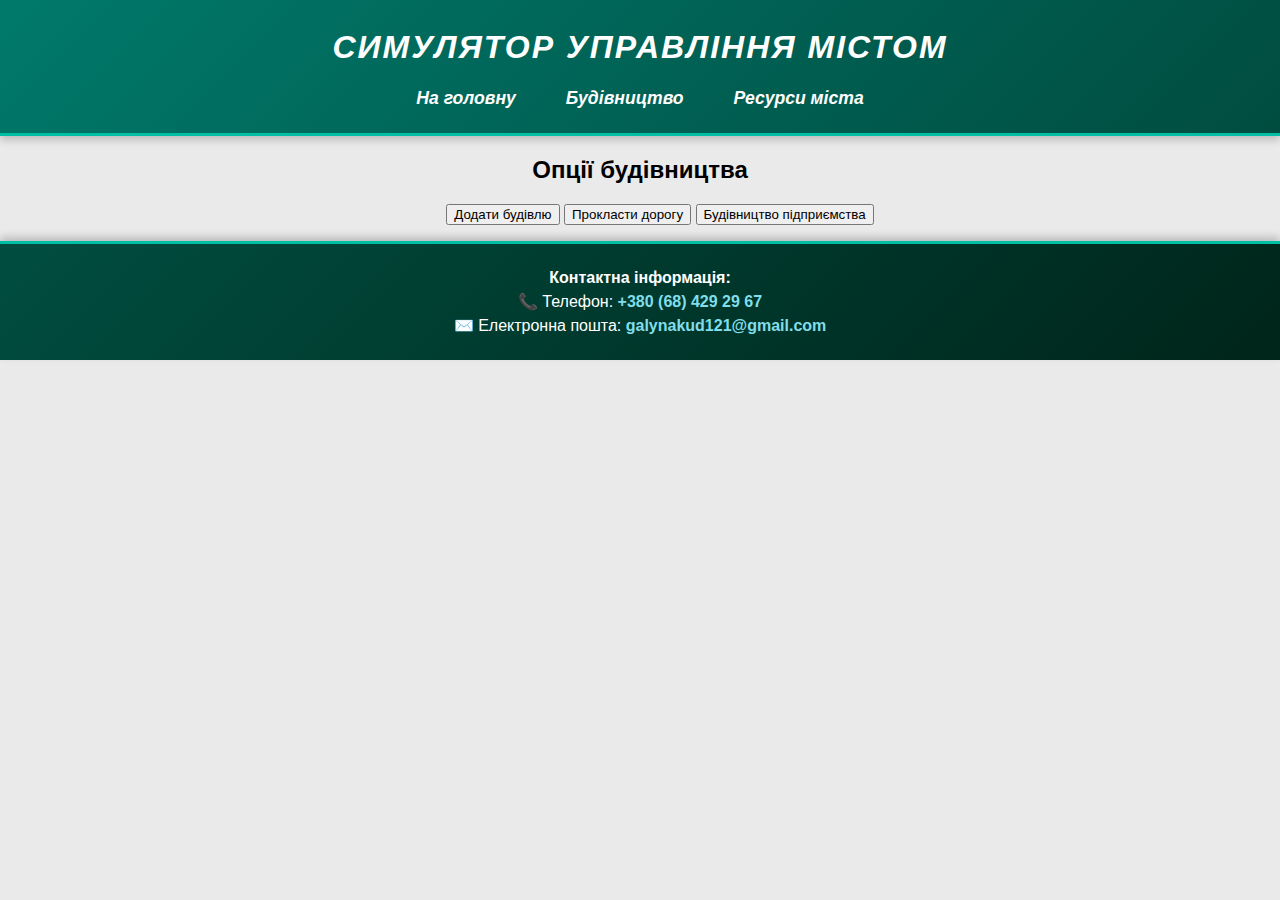
==== construction.html @ bf06ddf5 "Add files via upload" ====
<!DOCTYPE html>
<html lang="uk">
<head>
    <meta charset="UTF-8">
    <meta name="viewport" content="width=device-width, initial-scale=1.0">
    <title>Будівництво - Симулятор міста</title>
    <link rel="stylesheet" href="styles.css">
</head>
<body>

    <header>
        <h1><em>Симулятор управління містом</em></h1>
        <nav>
            <ul>
                <li><em><a href="index.html">На головну</a></em></li>
                <li><em><a href="construction.html">Будівництво</a></em></li>
                <li><em><a href="resources.html">Ресурси міста</a></em></li>
            </ul>
        </nav>
    </header>

    <main>
        <section>
            <h2>Опції будівництва</h2>
            <ul>
                <button>Додати будівлю</button>
                <button>Прокласти дорогу</button>
                <button>Будівництво підприємства</button>
            </ul>
        </section>
    </main>

    <footer>
        <div class="contact-info">
            <p><strong>Контактна інформація:</strong></p>
            <p>📞 Телефон: <a href="tel:+380684292967">+380 (68) 429 29 67</a></p>
            <p>✉️ Електронна пошта: <a href="mailto:galynakud121@gmail.com">galynakud121@gmail.com</a></p>
        </div>
    </footer>  

</body>
</html>
---- styles.css ----
/* Основні стилі */
body {
    font-family: "Trebuchet MS", sans-serif;
    text-align: center;
    background: #eaeaea;
    margin: 0;
    padding: 0;
}


     /* хедер */
header {
    background: linear-gradient(135deg, #00796b, #004d40);
    color: white;
    padding: 0.5rem;
    text-align: center;
    box-shadow: 0 4px 8px rgba(0, 0, 0, 0.2);
    border-bottom: 3px solid #00bfa5;
    }

h1 {
    font-family: 'Raleway', sans-serif;
    font-size: 2rem;
    font-weight: bold;
    text-transform: uppercase;
    letter-spacing: 2px;
}

nav ul {
    list-style: none;
    padding: 0;
    display: flex;
    justify-content: center;
    gap: 20px;
}
    
    nav ul li {
        display: inline;
    }
    
    nav ul li a {
        color: white;
        text-decoration: none;
        font-weight: bold;
        font-size: 1.1rem;
        padding: 10px 15px;
        border-radius: 8px;
        transition: background 0.3s ease;
    }

    nav ul li a:hover {
        background: rgba(255, 255, 255, 0.2);
    }


    .city-grid {
        display: grid;
        grid-template-columns: repeat(5, 100px);
        gap: 8px;
        margin: 20px auto;
        padding: 15px;
        background: #e0e0e0;
        width: fit-content;
        border-radius: 12px;
        box-shadow: 4px 4px 12px rgba(0, 0, 0, 0.2);
    }

    .city-style {
        display: flex;
        align-items: center;
        justify-content: center;
        background: linear-gradient(135deg, #4cc5b7, #004d40);
        color: rgb(29, 27, 27);
        padding: 20px;
        border-radius: 12px;
        box-shadow: 0 5px 15px rgba(0, 0, 0, 0.2);
        margin: 20px auto;
        max-width: 700px;
        text-align: left;
    }
    

.city-grid div {
    width: 90px;
    height: 90px;
    display: flex;
    align-items: center;
    justify-content: center;
    font-size: 80px;
    border-radius: 10px;
}

.building {
    background: #c48e73;
    border: 3px solid #a5284f;
}

.factory {
    background: #4e4c4c;
    border: 3px solid #9d828a;
}

.road {
    background: #b2b1b1;
    border: 2px dashed #4e4e4e;
}

.park {
    background: #7dcc7d;
    border: 2px solid #468d46;
}


.info-section {
    display: flex;
    align-items: center;
    background: #f9f9f9;
    padding: 20px;
    border-radius: 12px;
    box-shadow: 0 5px 15px rgba(0, 0, 0, 0.1);
    margin: 20px auto;
    max-width: 700px;
    text-align: left;
}

.alt-style {
    background: linear-gradient(135deg, #00796b, #004d40);
    color: white;
}

.town {
    font-size: 3rem;
    margin-right: 20px; 
}
.icon {
    font-size: 3rem;
    margin-right: 20px;
}

.text-content h2 {
    font-size: 1.8rem;
    margin-bottom: 10px;
}

.text-content p {
    font-size: 1.1rem;
    
}

.btn {
    display: inline-block;
    margin-top: 10px;
    padding: 12px 20px;
    background: white;
    color: #00796b;
    text-decoration: none;
    font-size: 1.2rem;
    font-weight: bold;
    border-radius: 8px;
    transition: background 0.3s ease, color 0.3s ease;
}

.btn:hover {
    background: #00bfa5;
    color: white;
}

@media (max-width: 768px) {
    .nav-menu {
        display: flex;
        flex-direction: column;
        text-align: center;
        gap: 10px;
    }

    .city-grid {
        grid-template-columns: repeat(3, 90px);
    }

    .info-section {
        flex-direction: column;
        text-align: center;
        padding: 15px;
    }

    .icon {
        margin-bottom: 10px;
    }
}

@media (max-width: 480px) {
    .city-grid {
        grid-template-columns: repeat(2, 90px);
    }

    .text-content h2 {
        font-size: 1.5rem;
    }

    .text-content p {
        font-size: 1rem;
    }

    img {
        max-width: 100%;
        height: auto;
    }
}

footer {
    background: linear-gradient(135deg, #004d40, #00251a);
    color: white;
    padding: 20px;
    text-align: center;
    font-size: 1rem;
    box-shadow: 0 -4px 8px rgba(0, 0, 0, 0.2);
    border-top: 3px solid #00bfa5;
}

    .contact-info p {
        margin: 5px 0;
    }

    .contact-info a {
        color: #80deea;
        text-decoration: none;
        font-weight: bold;
        transition: color 0.3s ease;
    }

    .contact-info a:hover {
        color: #00bfa5;
        text-decoration: underline;
    }
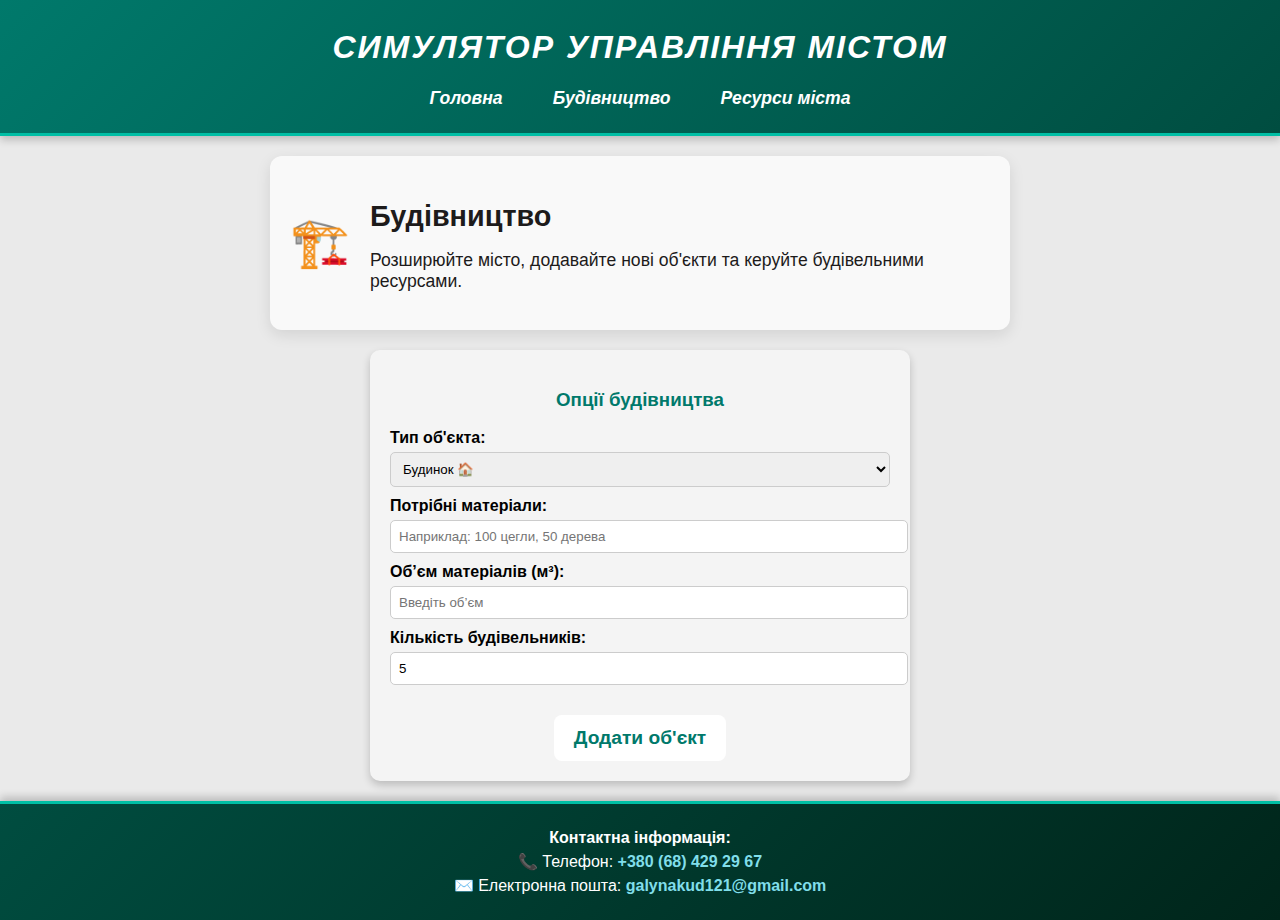
==== commit dbd1d647: "Add files via upload" ====
--- a/construction.html
+++ b/construction.html
@@ -4,29 +4,53 @@
     <meta charset="UTF-8">
     <meta name="viewport" content="width=device-width, initial-scale=1.0">
     <title>Будівництво - Симулятор міста</title>
-    <link rel="stylesheet" href="styles.css">
+    <link rel="stylesheet" href="styles.css"> 
 </head>
 <body>
 
     <header>
         <h1><em>Симулятор управління містом</em></h1>
         <nav>
-            <ul>
-                <li><em><a href="index.html">На головну</a></em></li>
+            <ul class="nav-menu">
+                <li><em><a href="index.html">Головна</a></em></li>
                 <li><em><a href="construction.html">Будівництво</a></em></li>
                 <li><em><a href="resources.html">Ресурси міста</a></em></li>
             </ul>
-        </nav>
+        </nav> 
     </header>
 
     <main>
-        <section>
-            <h2>Опції будівництва</h2>
-            <ul>
-                <button>Додати будівлю</button>
-                <button>Прокласти дорогу</button>
-                <button>Будівництво підприємства</button>
-            </ul>
+        <section id="construction" class="info-section city-style">
+            <div class="icon">🏗️</div>
+            <div class="text-content">
+                <h2>Будівництво</h2>
+                <p>Розширюйте місто, додавайте нові об'єкти та керуйте будівельними ресурсами.</p>
+            </div>
+        </section>
+
+        <section class="construction-controls">
+            <h3>Опції будівництва</h3>
+            <form id="construction-form">
+                <label for="object-type">Тип об'єкта:</label>
+                <select id="object-type">
+                    <option value="building">Будинок 🏠</option>
+                    <option value="factory">Фабрика 🏭</option>
+                    <option value="park">Готель 🏨</option>
+                    <option value="road">Дорога 🛣️</option>
+                </select>
+                
+                <label for="materials">Потрібні матеріали:</label>
+                <input type="text" id="materials" placeholder="Наприклад: 100 цегли, 50 дерева">
+
+                <label for="materials-volume">Об’єм матеріалів (м³):</label>
+                <input type="number" id="materials-volume" min="1" placeholder="Введіть об’єм">
+                
+                <label for="workers">Кількість будівельників:</label>
+                <input type="number" id="workers" min="1" max="100" value="5">
+                <div class="button-container">
+                <a href="resources.html" class="btn2">Додати об'єкт</a>
+                </div>
+            </form>
         </section>
     </main>
 
@@ -36,7 +60,8 @@
             <p>📞 Телефон: <a href="tel:+380684292967">+380 (68) 429 29 67</a></p>
             <p>✉️ Електронна пошта: <a href="mailto:galynakud121@gmail.com">galynakud121@gmail.com</a></p>
         </div>
-    </footer>  
+    </footer>
+
 
 </body>
 </html>
--- a/styles.css
+++ b/styles.css
@@ -6,7 +6,6 @@
     margin: 0;
     padding: 0;
 }
-
 
      /* хедер */
 header {
@@ -63,6 +62,7 @@
         width: fit-content;
         border-radius: 12px;
         box-shadow: 4px 4px 12px rgba(0, 0, 0, 0.2);
+        
     }
 
     .city-style {
@@ -128,6 +128,42 @@
     color: white;
 }
 
+/* Форма будівництва */
+.construction-controls {
+    background: #f4f4f4;
+    padding: 20px;
+    border-radius: 10px;
+    box-shadow: 0 4px 8px rgba(0, 0, 0, 0.2);
+    max-width: 500px;
+    margin: 20px auto;
+    text-align: left;
+}
+
+.construction-controls h3 {
+    text-align: center;
+    color: #00796b;
+}
+
+.construction-controls label {
+    display: block;
+    margin-top: 10px;
+    font-weight: bold;
+}
+
+.construction-controls input, select {
+    width: 100%;
+    padding: 8px;
+    margin-top: 5px;
+    border-radius: 5px;
+    border: 1px solid #ccc;
+}
+
+.construction-controls .btn {
+    display: block;
+    width: 100%;
+    margin-top: 15px;
+}
+
 .town {
     font-size: 3rem;
     margin-right: 20px; 
@@ -165,46 +201,76 @@
     color: white;
 }
 
-@media (max-width: 768px) {
-    .nav-menu {
-        display: flex;
-        flex-direction: column;
-        text-align: center;
-        gap: 10px;
-    }
-
-    .city-grid {
-        grid-template-columns: repeat(3, 90px);
-    }
-
-    .info-section {
-        flex-direction: column;
-        text-align: center;
-        padding: 15px;
-    }
-
-    .icon {
-        margin-bottom: 10px;
-    }
-}
-
-@media (max-width: 480px) {
-    .city-grid {
-        grid-template-columns: repeat(2, 90px);
-    }
-
-    .text-content h2 {
-        font-size: 1.5rem;
-    }
-
-    .text-content p {
-        font-size: 1rem;
-    }
-
-    img {
-        max-width: 100%;
-        height: auto;
-    }
+.btn2 {
+    display: inline-block;
+    margin-top: 10px;
+    padding: 12px 20px;
+    background: white;
+    color: #00796b;
+    text-decoration: none;
+    font-size: 1.2rem;
+    font-weight: bold;
+    border-radius: 8px;
+    transition: background 0.3s ease, color 0.3s ease;
+}
+
+.btn2:hover {
+    background: #00bfa5;
+    color: white;
+}
+
+.button-container {
+    text-align: center; /* Вирівнює кнопку по центру */
+    margin-top: 20px; /* Додає відступ зверху */
+}
+.confirmation-message {
+    color: green;
+    font-weight: bold;
+    margin-top: 10px;
+    display: block;
+}
+
+/* Секція ресурсів міста */
+.resources-info {
+    background: #f4f4f4;
+    padding: 20px;
+    border-radius: 10px;
+    box-shadow: 0 4px 8px rgba(0, 0, 0, 0.2);
+    max-width: 600px;
+    margin: 20px auto;
+    text-align: left;
+}
+
+.resources-info h3 {
+    text-align: center;
+    color: #00796b;
+}
+
+.resources-list {
+    margin-top: 20px;
+}
+
+.resource-item {
+    margin-bottom: 15px;
+}
+
+.resource-item h4 {
+    font-weight: bold;
+    font-size: 1.2rem;
+}
+
+.resource-item p, .resource-item ul {
+    font-size: 1.1rem;
+    margin-left: 20px;
+}
+
+.resource-item ul {
+    list-style-type: none;
+    padding: 0;
+}
+
+.resource-item li {
+    margin-bottom: 5px;
 }
 
 footer {
